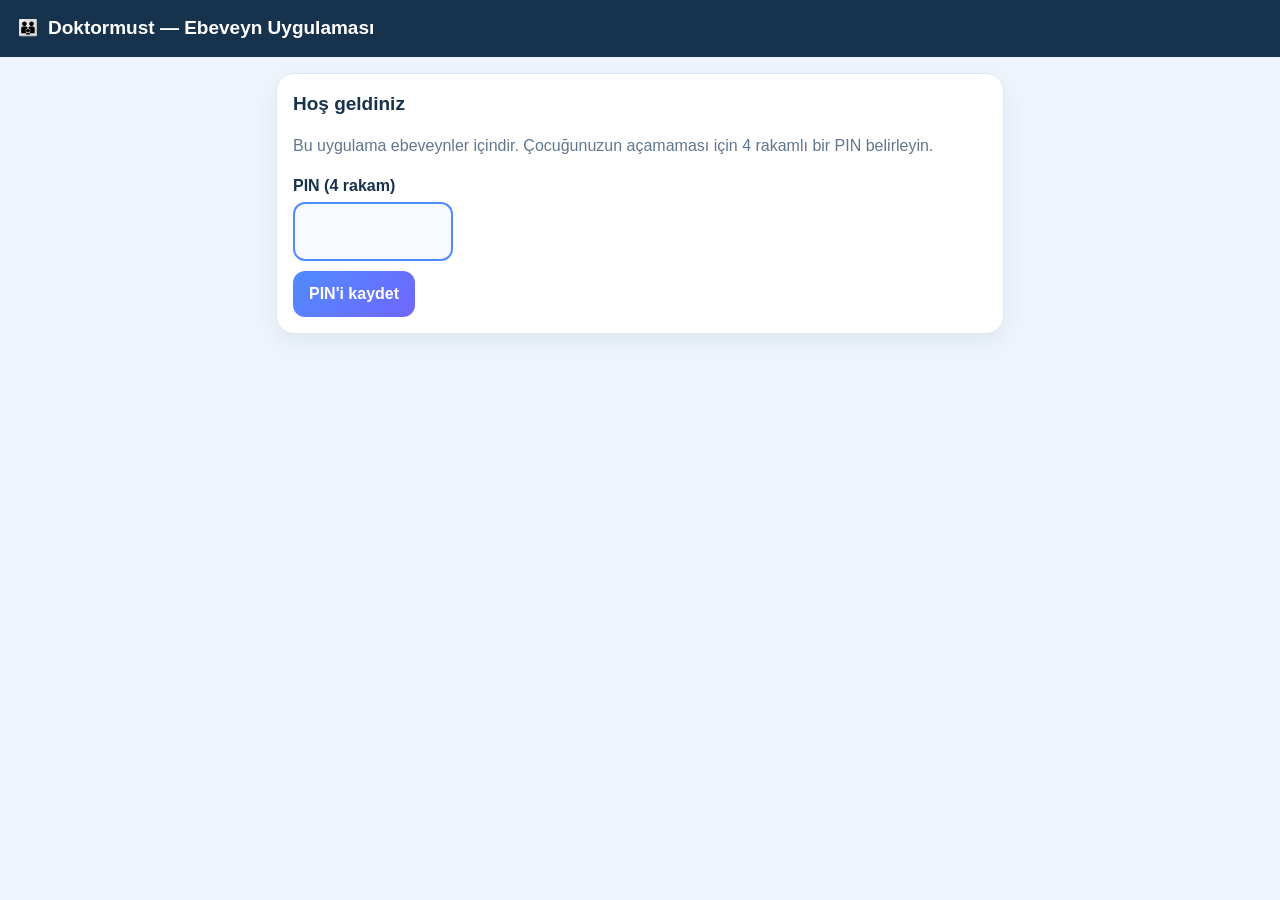
==== ebeveyn/index.html @ 60342848 "Add files via upload" ====
<!DOCTYPE html>
<html lang="tr">
<head>
<meta charset="UTF-8">
<meta name="viewport" content="width=device-width, initial-scale=1.0">
<meta name="theme-color" content="#17324d">
<meta name="color-scheme" content="only light">
<meta name="darkreader-lock">
<meta name="robots" content="noindex">
<title>Doktormust — Ebeveyn Uygulaması</title>
<link rel="icon" type="image/png" href="../icons/icon-192.png">
<style>
:root { color-scheme: only light; --koyu: #17324d; --mavi: #4f8cff; --mor: #7166ff; --soluk: #61778d; --zemin: #eef4fb; --kart: #ffffff; --cizgi: #dce9f5; --iyi: #1f9d55; --kotu: #c0392b; }
* { box-sizing: border-box; }
[hidden] { display: none !important; }
html, body { margin: 0; min-height: 100%; }
body { background: var(--zemin); color: var(--koyu); font-family: "Segoe UI", Arial, sans-serif; line-height: 1.5; }
button, input, select, textarea { font: inherit; }
button { cursor: pointer; }

header { background: var(--koyu); color: #fff; padding: 14px 18px; display: flex; align-items: center; gap: 10px; }
header h1 { margin: 0; font-size: 19px; flex: 1; }
header button { background: rgba(255,255,255,.14); color: #fff; border: 0; border-radius: 10px; padding: 8px 12px; font-weight: 700; }
main { max-width: 760px; margin: 0 auto; padding: 16px; display: grid; gap: 14px; }

.kart { background: var(--kart); border: 1px solid var(--cizgi); border-radius: 18px; padding: 16px; box-shadow: 0 8px 22px rgba(37,85,130,.08); }
.kart h2 { margin: 0 0 8px; font-size: 19px; }
.kart h3 { margin: 16px 0 6px; font-size: 16px; }
.soluk { color: var(--soluk); }
.kucuk { font-size: 14px; }

.dugme { border: 0; border-radius: 12px; padding: 11px 16px; font-weight: 700; background: #e6eef9; color: var(--koyu); }
.dugme.ana { background: linear-gradient(135deg, var(--mavi), var(--mor)); color: #fff; }
.dugme.tehlike { background: #fde8e8; color: var(--kotu); }
.dugme:disabled { opacity: .5; cursor: default; }
.sira { display: flex; flex-wrap: wrap; gap: 8px; align-items: center; }

.girdi { width: 100%; padding: 11px 12px; border: 2px solid var(--cizgi); border-radius: 12px; background: #f7fafe; color: var(--koyu); }
.girdi:focus { outline: none; border-color: var(--mavi); }
.pin { max-width: 160px; text-align: center; letter-spacing: .4em; font-size: 22px; font-weight: 800; }
label { display: grid; gap: 4px; font-weight: 700; margin: 10px 0; }
textarea.girdi { min-height: 84px; resize: vertical; font-size: 13px; }
.hata { color: var(--kotu); font-weight: 700; }

.cocuk { width: 100%; text-align: left; display: grid; grid-template-columns: auto 1fr auto; gap: 12px; align-items: center; padding: 14px; border: 1px solid var(--cizgi); border-radius: 16px; background: #fff; color: var(--koyu); }
.cocuk:hover { border-color: var(--mavi); }
.cocuk i { font-style: normal; font-size: 30px; }
.cocuk b { display: block; font-size: 18px; }

.anahtar { font-family: Consolas, "Courier New", monospace; font-size: 30px; font-weight: 800; letter-spacing: .12em; text-align: center; padding: 14px; border-radius: 14px; background: #fff7d6; color: #5f4300; user-select: all; }
.adimlar { padding-left: 22px; display: grid; gap: 6px; }

.sayilar { display: grid; grid-template-columns: repeat(auto-fit, minmax(110px, 1fr)); gap: 10px; }
.sayi { background: #f3f8ff; border-radius: 14px; padding: 10px; text-align: center; }
.sayi b { display: block; font-size: 26px; color: var(--mavi); line-height: 1.1; }
.sayi span { font-size: 13px; color: var(--soluk); font-weight: 700; }

.cubuklar { display: grid; grid-template-columns: repeat(7, 1fr); gap: 6px; align-items: end; height: 150px; margin-top: 8px; }
.cubuk { display: grid; grid-template-rows: auto 1fr auto; gap: 3px; height: 100%; text-align: center; font-size: 12px; color: var(--soluk); }
.cubuk div { display: flex; align-items: flex-end; }
.cubuk i { display: block; width: 100%; border-radius: 6px 6px 0 0; background: linear-gradient(180deg, var(--mor), var(--mavi)); min-height: 2px; }
.cubuk b { color: var(--koyu); }

.liste { margin: 6px 0 0; padding-left: 20px; }
.not { background: #f3f8ff; border-radius: 12px; padding: 10px 12px; font-size: 14px; }
</style>
</head>
<body>

<header>
    <span aria-hidden="true">👪</span>
    <h1>Doktormust — Ebeveyn Uygulaması</h1>
    <button id="kilitle" type="button" hidden>🔒 Kilitle</button>
</header>

<main>
    <!-- PIN -->
    <section class="kart" id="ekranPin" hidden>
        <h2 id="pinBaslik"></h2>
        <p class="soluk" id="pinAciklama"></p>
        <form id="pinForm">
            <label>PIN (4 rakam)
                <input class="girdi pin" id="pinGirdi" type="password" inputmode="numeric" maxlength="4" autocomplete="off">
            </label>
            <p class="hata" id="pinHata" hidden></p>
            <div class="sira">
                <button class="dugme ana" type="submit" id="pinDugme"></button>
                <button class="dugme tehlike" type="button" id="pinSifirla" hidden>PIN'i unuttum</button>
            </div>
        </form>
    </section>

    <!-- Çocuklar -->
    <section id="ekranListe" hidden>
        <div class="kart">
            <h2>Çocuklarım</h2>
            <p class="soluk" id="listeBos">Henüz kimse eklenmedi. Aşağıdan çocuğunuzu ekleyin.</p>
            <div id="cocuklar" style="display:grid;gap:10px"></div>
            <p class="hata" id="raporUyari" hidden></p>
        </div>

        <div class="kart">
            <h2>➕ Çocuk ekle</h2>
            <form id="ekleForm">
                <label>Çocuğun adı
                    <input class="girdi" id="ekleAd" maxlength="20" autocomplete="off" placeholder="Örnek: Elif">
                </label>
                <button class="dugme ana" type="submit">Ekle ve aile anahtarı üret</button>
            </form>
        </div>

        <div class="kart">
            <h2>Bu uygulama nasıl çalışır?</h2>
            <ol class="adimlar">
                <li><b>Eşleştirme:</b> Çocuğu ekleyince bir aile anahtarı çıkar. Onu çocuğun oyununda Ebeveyn Köşesi'ne bir kez yazarsınız.</li>
                <li><b>Rapor:</b> Oyundaki "Raporu Gönder" düğmesi bir bağlantı üretir. Bağlantıyı bu telefonda açınca rapor burada görünür.</li>
                <li><b>Süre ayarı:</b> Buradan o güne özel bir ebeveyn kodu üretirsiniz. Çocuk kodu oyunda Ayarlar'a yazınca süre sınırı değişir.</li>
            </ol>
            <p class="not">Hiçbir bilgi internete gönderilmez. Rapor ve kodlar yalnızca sizin paylaştığınız bağlantı ve yazılarla taşınır; bu sayfadaki kayıtlar yalnızca bu cihazda durur.</p>
        </div>
    </section>

    <!-- Tek çocuk -->
    <section id="ekranCocuk" hidden>
        <div class="kart">
            <div class="sira">
                <button class="dugme" id="geri" type="button">← Çocuklarım</button>
                <h2 id="cocukAd" style="margin:0;flex:1"></h2>
            </div>
        </div>

        <div class="kart">
            <h2>🔗 Eşleştirme</h2>
            <p class="soluk kucuk">Bu anahtarı çocuğun oyununda bir kez yazın:</p>
            <div class="anahtar" id="cocukAnahtar"></div>
            <ol class="adimlar kucuk">
                <li>Çocuğun cihazında oyunu açın: <b>Menü → Ebeveyn</b>.</li>
                <li>"Ebeveyn uygulaması" kutusuna bu anahtarı yazıp <b>Eşleştir</b>'e basın.</li>
            </ol>
        </div>

        <div class="kart">
            <h2>📊 Rapor</h2>
            <p class="soluk" id="raporYok">Henüz rapor yok. Çocuğun oyununda <b>Menü → Ebeveyn → Raporu Gönder</b> düğmesine basın ve çıkan bağlantıyı bu cihazda açın. Bağlantıyı aşağıya yapıştırabilirsiniz de.</p>
            <div id="rapor" hidden>
                <p class="soluk kucuk" id="raporTarih"></p>
                <div class="sayilar" id="raporSayilar"></div>
                <h3>Oyun süresi (son 7 gün, dakika)</h3>
                <div class="cubuklar" id="raporCubuklar"></div>
                <p class="kucuk soluk" id="raporToplam"></p>
                <h3>Bu hafta</h3>
                <div id="raporHafta"></div>
            </div>
            <h3>Rapor bağlantısını yapıştır</h3>
            <textarea class="girdi" id="raporYapistir" placeholder="Oyundan kopyalanan rapor bağlantısı"></textarea>
            <p class="hata" id="raporHata" hidden></p>
            <button class="dugme" id="raporOku" type="button">Raporu oku</button>
        </div>

        <div class="kart">
            <h2>⏳ Süre ayarı gönder</h2>
            <label>Günlük süre sınırı
                <select class="girdi" id="ayarSinir">
                    <option value="0">Sınır yok</option>
                    <option value="1">15 dakika</option>
                    <option value="2">30 dakika</option>
                    <option value="3">45 dakika</option>
                    <option value="4">60 dakika</option>
                </select>
            </label>
            <label>Yalnızca bugün için ek süre
                <select class="girdi" id="ayarEk">
                    <option value="0">Ek süre yok</option>
                    <option value="1">+15 dakika</option>
                    <option value="2">+30 dakika</option>
                    <option value="3">+60 dakika</option>
                </select>
            </label>
            <button class="dugme ana" id="kodUret" type="button">Ebeveyn kodu üret</button>
            <div id="kodKutu" hidden>
                <h3>Bugünün ebeveyn kodu</h3>
                <div class="anahtar" id="kodYazi"></div>
                <p class="kucuk soluk">Çocuk bu kodu oyunda <b>Menü → Ayarlar → Ebeveyn kodu</b> kutusuna yazıp <b>Uygula</b>'ya basar. Kod yalnızca bugün geçerlidir; ek süre aynı kodla bir kez verilir.</p>
                <button class="dugme" id="kodKopyala" type="button">📋 Kodu kopyala</button>
            </div>
        </div>

        <div class="kart">
            <button class="dugme tehlike" id="cocukSil" type="button">Bu çocuğu sil</button>
        </div>
    </section>
</main>

<script>
"use strict";

// Ebeveyn uygulaması: sunucu yoktur. Kayıtlar bu cihazda durur; oyunla aile anahtarı,
// rapor bağlantısı ve ebeveyn koduyla konuşur (ayrıntı için oyundaki js/aile.js).
const DEPO = "doktormust_ebeveyn";
const HARFLER = "ABCDEFGHJKLMNPQRSTUVWXYZ23456789";
const SINIRLAR = [0, 15, 30, 45, 60];
const EKLER = [0, 15, 30, 60];
const $ = id => document.getElementById(id);

let kayit = oku();
let acik = false;
let secili = null;
let bekleyenRapor = location.hash.startsWith("#r=") ? location.hash.slice(3) : "";

function oku() {
    try {
        const veri = JSON.parse(localStorage.getItem(DEPO));
        if (veri && typeof veri === "object" && Array.isArray(veri.cocuklar)) return veri;
    } catch (hata) { /* depo boş ya da bozuk */ }
    return { pin: null, cocuklar: [] };
}

function yaz() {
    try { localStorage.setItem(DEPO, JSON.stringify(kayit)); } catch (hata) { /* depo kapalı olabilir */ }
}

function kacis(metin) {
    return String(metin).replace(/&/g, "&amp;").replace(/</g, "&lt;").replace(/>/g, "&gt;").replace(/"/g, "&quot;");
}

function gunAdi() {
    const d = new Date();
    return d.getFullYear() + "-" + String(d.getMonth() + 1).padStart(2, "0") + "-" + String(d.getDate()).padStart(2, "0");
}

function gunNo() {
    return Math.floor(new Date(gunAdi() + "T12:00:00").getTime() / 86400000) % 46656;
}

async function ozet(metin) {
    const baytlar = await crypto.subtle.digest("SHA-256", new TextEncoder().encode(metin));
    return [...new Uint8Array(baytlar)].map(b => b.toString(16).padStart(2, "0")).join("");
}

async function imza(anahtar, metin) {
    return (await ozet(anahtar + "|" + metin)).slice(0, 6).toUpperCase();
}

function yeniAnahtar() {
    const sayilar = crypto.getRandomValues(new Uint8Array(8));
    return [...sayilar].map(sayi => HARFLER[sayi % HARFLER.length]).join("");
}

function ekran(ad) {
    for (const id of ["ekranPin", "ekranListe", "ekranCocuk"]) $(id).hidden = id !== ad;
    $("kilitle").hidden = ad === "ekranPin";
    window.scrollTo(0, 0);
}

/* ---- PIN ---- */

function pinEkrani() {
    const ilk = !kayit.pin;
    acik = false;
    $("pinBaslik").textContent = ilk ? "Hoş geldiniz" : "Ebeveyn girişi";
    $("pinAciklama").textContent = ilk
        ? "Bu uygulama ebeveynler içindir. Çocuğunuzun açamaması için 4 rakamlı bir PIN belirleyin."
        : "Devam etmek için PIN'inizi yazın.";
    $("pinDugme").textContent = ilk ? "PIN'i kaydet" : "Giriş yap";
    $("pinSifirla").hidden = ilk;
    $("pinHata").hidden = true;
    $("pinGirdi").value = "";
    ekran("ekranPin");
    $("pinGirdi").focus();
}

$("pinForm").addEventListener("submit", async olay => {
    olay.preventDefault();
    const pin = $("pinGirdi").value.trim();

    if (!/^\d{4}$/.test(pin)) {
        $("pinHata").textContent = "PIN 4 rakamdan oluşmalı.";
        $("pinHata").hidden = false;
        return;
    }

    if (!kayit.pin) {
        const tuz = yeniAnahtar();
        kayit.pin = { tuz, ozet: await ozet(tuz + ":" + pin) };
        yaz();
    } else if (await ozet(kayit.pin.tuz + ":" + pin) !== kayit.pin.ozet) {
        $("pinHata").textContent = "PIN yanlış.";
        $("pinHata").hidden = false;
        $("pinGirdi").value = "";
        return;
    }

    acik = true;
    await listeEkrani();
});

$("pinSifirla").addEventListener("click", () => {
    if (!confirm("PIN sıfırlanırsa bu cihazdaki bütün çocuk kayıtları ve raporlar silinir. Oyundaki ilerleme silinmez. Devam edilsin mi?")) return;
    kayit = { pin: null, cocuklar: [] };
    yaz();
    pinEkrani();
});

$("kilitle").addEventListener("click", pinEkrani);

/* ---- Rapor bağlantısı ---- */

// Bağlantıdaki raporu çözer ve imzası tutan çocuğa kaydeder. Bulunan çocuğu döndürür.
async function raporIsle(metin) {
    const parca = String(metin).trim().split("#r=").pop();
    const nokta = parca.lastIndexOf(".");
    if (nokta < 1) throw new Error("Bu bir rapor bağlantısı değil.");

    const veri = parca.slice(0, nokta), im = parca.slice(nokta + 1).toUpperCase();
    let cocuk = null;

    for (const aday of kayit.cocuklar) {
        if (await imza(aday.anahtar, veri) === im) { cocuk = aday; break; }
    }

    if (!cocuk) throw new Error("Bu rapor, eşleştirdiğiniz bir çocuğa ait değil. Aile anahtarının oyuna doğru yazıldığından emin olun.");

    let rapor;
    try {
        rapor = JSON.parse(decodeURIComponent(escape(atob(veri.replace(/-/g, "+").replace(/_/g, "/")))));
    } catch (hata) {
        throw new Error("Rapor okunamadı; bağlantı eksik kopyalanmış olabilir.");
    }

    if (!rapor || rapor.v !== 1 || !Array.isArray(rapor.log)) throw new Error("Bu rapor biçimi tanınmıyor.");

    cocuk.rapor = rapor;
    yaz();
    return cocuk;
}

/* ---- Liste ---- */

async function listeEkrani() {
    secili = null;
    $("raporUyari").hidden = true;

    if (bekleyenRapor) {
        const metin = bekleyenRapor;
        bekleyenRapor = "";
        history.replaceState(null, "", location.pathname);

        try {
            cocukEkrani(await raporIsle(metin));
            return;
        } catch (hata) {
            $("raporUyari").textContent = hata.message;
            $("raporUyari").hidden = false;
        }
    }

    $("listeBos").hidden = kayit.cocuklar.length > 0;
    $("cocuklar").innerHTML = "";

    kayit.cocuklar.forEach(cocuk => {
        const dugme = document.createElement("button");
        dugme.type = "button";
        dugme.className = "cocuk";
        dugme.innerHTML = `<i>🧒</i><span><b>${kacis(cocuk.ad)}</b><span class="soluk kucuk">${cocuk.rapor
            ? "Seviye " + Number(cocuk.rapor.sev) + " • son rapor: " + kacis(tarihYazi(cocuk.rapor.tarih))
            : "Henüz rapor yok"}</span></span><span aria-hidden="true">→</span>`;
        dugme.addEventListener("click", () => cocukEkrani(cocuk));
        $("cocuklar").appendChild(dugme);
    });

    ekran("ekranListe");
}

$("ekleForm").addEventListener("submit", olay => {
    olay.preventDefault();
    const ad = $("ekleAd").value.trim().slice(0, 20);
    if (!ad) return;

    const cocuk = { id: yeniAnahtar(), ad, anahtar: yeniAnahtar(), rapor: null };
    kayit.cocuklar.push(cocuk);
    yaz();
    $("ekleAd").value = "";
    cocukEkrani(cocuk);
});

/* ---- Tek çocuk ---- */

function tarihYazi(iso) {
    const d = new Date(iso);
    return isNaN(d) ? "" : d.toLocaleString("tr-TR", { day: "numeric", month: "long", hour: "2-digit", minute: "2-digit" });
}

function cocukEkrani(cocuk) {
    secili = cocuk;
    $("cocukAd").textContent = cocuk.ad;
    $("cocukAnahtar").textContent = cocuk.anahtar.slice(0, 4) + "-" + cocuk.anahtar.slice(4);
    $("raporHata").hidden = true;
    $("raporYapistir").value = "";
    $("kodKutu").hidden = true;

    const r = cocuk.rapor;
    $("rapor").hidden = !r;
    $("raporYok").hidden = Boolean(r);

    if (r) {
        $("raporTarih").textContent = "Rapor: " + tarihYazi(r.tarih) + (r.klinik ? " • " + r.klinik : "");
        $("ayarSinir").value = String(Math.max(0, SINIRLAR.indexOf(Number(r.sinir))));

        const sayilar = [
            [Number(r.sev) || 1, "Seviye"], [Number(r.vaka) || 0, "İyileşen hasta"], [Number(r.yildiz) || 0, "Yıldız"],
            [Number(r.tam) || 0, "3 yıldızlı vaka"], [Number(r.rozet) || 0, "Rozet"], [Number(r.cikartma) || 0, "Çıkartma"],
            [Number(r.gun) || 1, "Klinik günü"], [Number(r.sinir) ? r.sinir + " dk" : "Yok", "Süre sınırı"]
        ];
        $("raporSayilar").innerHTML = sayilar.map(([sayi, ad]) => `<div class="sayi"><b>${kacis(sayi)}</b><span>${ad}</span></div>`).join("");

        const dakikalar = r.log.map(([gun, saniye]) => [String(gun), Math.round((Number(saniye) || 0) / 60)]);
        const enCok = Math.max(10, ...dakikalar.map(cift => cift[1]));
        $("raporCubuklar").innerHTML = dakikalar.map(([gun, dk]) => {
            const ad = new Date(gun + "T12:00:00").toLocaleDateString("tr-TR", { weekday: "short" });
            return `<div class="cubuk"><b>${dk}</b><div><i style="height:${Math.round(dk / enCok * 100)}%"></i></div><span>${kacis(ad)}</span></div>`;
        }).join("");
        const toplam = dakikalar.reduce((t, cift) => t + cift[1], 0);
        $("raporToplam").textContent = "7 günde toplam " + toplam + " dakika; günde ortalama " + Math.round(toplam / 7) + " dakika.";

        const h = r.hafta || {};
        const yanlis = Array.isArray(h.yanlis) ? h.yanlis : [];
        $("raporHafta").innerHTML =
            `<ul class="liste"><li>${Number(h.vaka) || 0} vaka tamamladı; ${Number(h.tam) || 0} tanesi ilk denemede (3 yıldız).</li>` +
            `<li>${Number(h.oyun) || 0} mini oyun kazandı.</li></ul>` +
            (yanlis.length
                ? `<p class="kucuk"><b>En çok zorlandığı kartlar:</b></p><ul class="liste">` +
                  yanlis.map(([kart, kez]) => `<li>${kacis(kart)} — ${Number(kez) || 0} kez yanlış</li>`).join("") + `</ul>`
                : `<p class="kucuk soluk">Bu hafta yanlış kart seçmedi.</p>`);
    }

    ekran("ekranCocuk");
}

$("geri").addEventListener("click", () => listeEkrani());

$("raporOku").addEventListener("click", async () => {
    $("raporHata").hidden = true;
    try {
        const cocuk = await raporIsle($("raporYapistir").value);
        cocukEkrani(cocuk);
    } catch (hata) {
        $("raporHata").textContent = hata.message;
        $("raporHata").hidden = false;
    }
});

$("kodUret").addEventListener("click", async () => {
    if (!secili) return;
    const govde = "S" + $("ayarSinir").value + $("ayarEk").value + gunNo().toString(36).toUpperCase().padStart(3, "0");
    const kod = govde + "-" + await imza(secili.anahtar, govde);
    $("kodYazi").textContent = kod;
    $("kodKutu").hidden = false;
    $("kodKutu").scrollIntoView({ block: "nearest" });
});

$("kodKopyala").addEventListener("click", async () => {
    try {
        await navigator.clipboard.writeText($("kodYazi").textContent);
        $("kodKopyala").textContent = "✅ Kopyalandı";
    } catch (hata) {
        $("kodKopyala").textContent = "Kopyalanamadı; kodu elle yazın";
    }
    setTimeout(() => { $("kodKopyala").textContent = "📋 Kodu kopyala"; }, 2000);
});

$("cocukSil").addEventListener("click", () => {
    if (!secili || !confirm(secili.ad + " silinsin mi? Oyundaki ilerlemesi silinmez; yalnızca bu uygulamadaki kaydı ve raporu silinir.")) return;
    kayit.cocuklar = kayit.cocuklar.filter(cocuk => cocuk !== secili);
    yaz();
    listeEkrani();
});

if (!(window.crypto && crypto.subtle)) {
    document.querySelector("main").innerHTML = '<section class="kart"><h2>Bu sayfa güvenli bağlantı ister</h2><p>Ebeveyn uygulamasını internet adresinden (https) açın.</p></section>';
} else {
    pinEkrani();
}
</script>
</body>
</html>
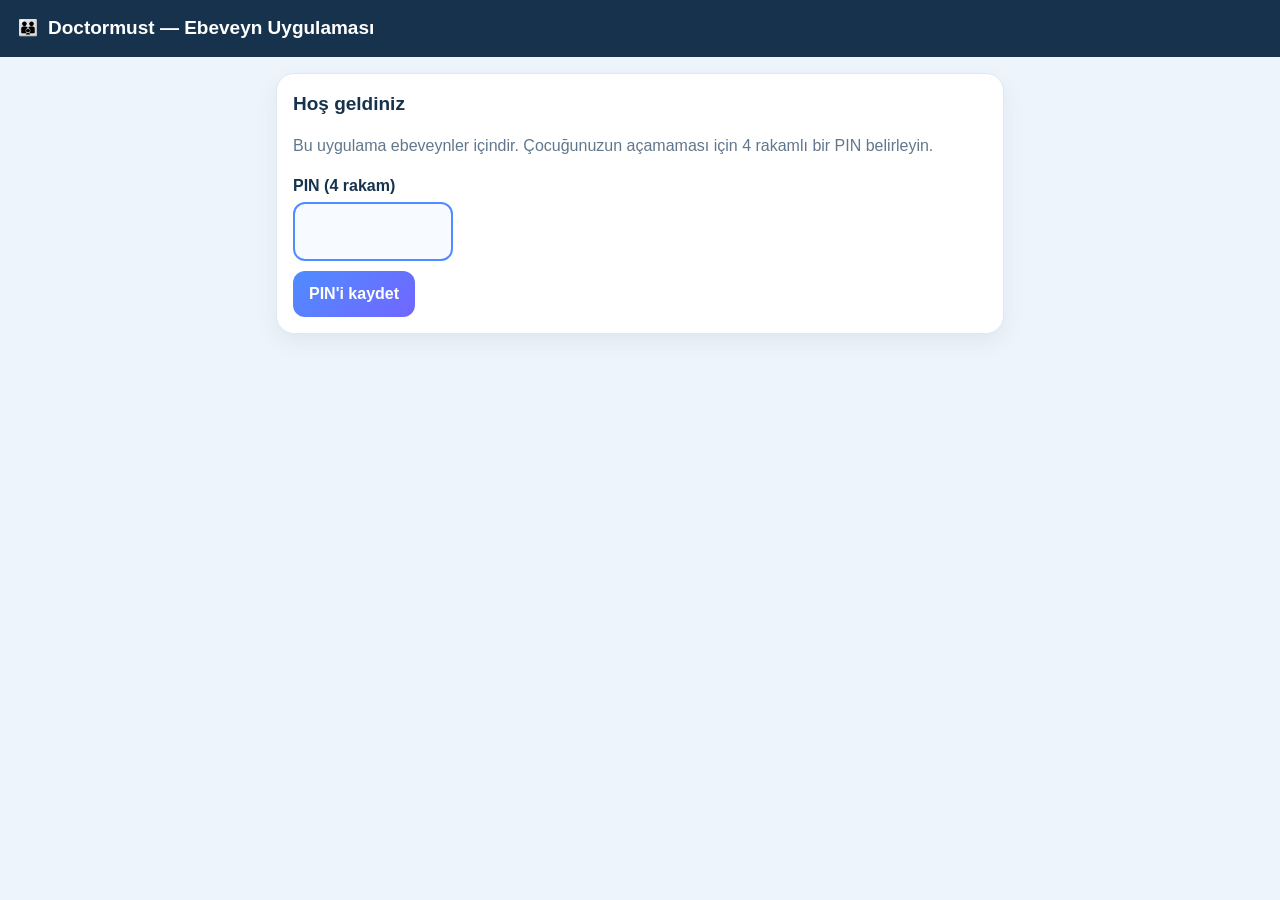
==== commit 3fe0ae80: "Oyunun gorunen adi Doctormust oldu (adres ve kayitlar ayni) Co-Authored-By: Claude Opus 5.5 <noreply" ====
--- a/ebeveyn/index.html
+++ b/ebeveyn/index.html
@@ -7,7 +7,7 @@
 <meta name="color-scheme" content="only light">
 <meta name="darkreader-lock">
 <meta name="robots" content="noindex">
-<title>Doktormust — Ebeveyn Uygulaması</title>
+<title>Doctormust — Ebeveyn Uygulaması</title>
 <link rel="icon" type="image/png" href="../icons/icon-192.png">
 <style>
 :root { color-scheme: only light; --koyu: #17324d; --mavi: #4f8cff; --mor: #7166ff; --soluk: #61778d; --zemin: #eef4fb; --kart: #ffffff; --cizgi: #dce9f5; --iyi: #1f9d55; --kotu: #c0392b; }
@@ -69,7 +69,7 @@
 
 <header>
     <span aria-hidden="true">👪</span>
-    <h1>Doktormust — Ebeveyn Uygulaması</h1>
+    <h1>Doctormust — Ebeveyn Uygulaması</h1>
     <button id="kilitle" type="button" hidden>🔒 Kilitle</button>
 </header>
 
